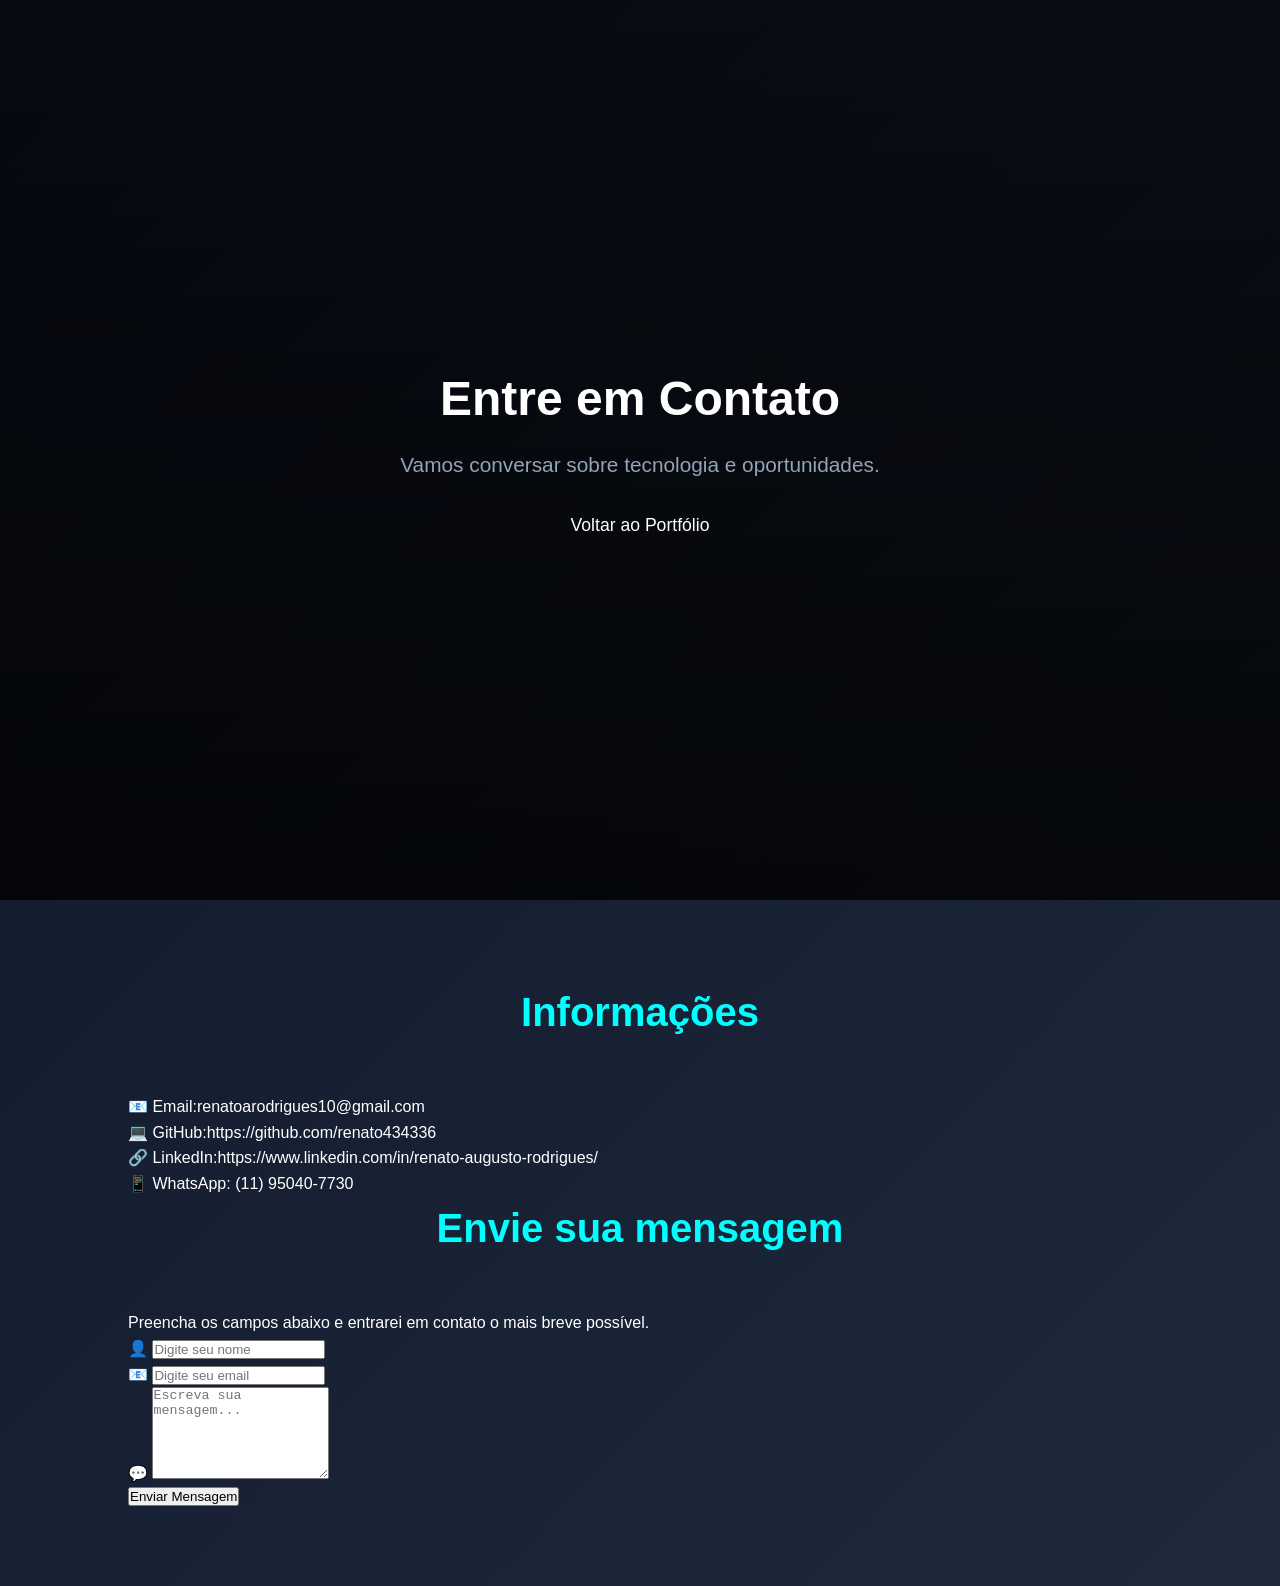
==== contato.html @ 9b9f9943 "Add files via upload" ====
<link rel="stylesheet" href="style.css">
<!DOCTYPE html>
<html lang="pt-br">
<head>
    <meta charset="UTF-8">
    <meta name="viewport" content="width=device-width, initial-scale=1.0">
    <title>Contato</title>
    <link rel="stylesheet" href="../style.css">
</head>
<body>

<header class="contato-header">
    <h1>Entre em Contato</h1>
    <p>Vamos conversar sobre tecnologia e oportunidades.</p>

    <nav>
        <a href="../index.html">Voltar ao Portfólio</a>
    </nav>
</header>

<section class="contato">

    <div class="info-contato">
        <h2>Informações</h2>

        <p>📧 Email:renatoarodrigues10@gmail.com</p>
        <p>💻 GitHub:https://github.com/renato434336</p>
        <p>🔗 LinkedIn:https://www.linkedin.com/in/renato-augusto-rodrigues/</p>
        <p>📱 WhatsApp: (11) 95040-7730</p>
    </div>

<form class="formulario">

    <h2>Envie sua mensagem</h2>
    <p>Preencha os campos abaixo e entrarei em contato o mais breve possível.</p>

    <div class="input-box">
        <span>👤</span>
        <input type="text" placeholder="Digite seu nome" required>
    </div>

    <div class="input-box">
        <span>📧</span>
        <input type="email" placeholder="Digite seu email" required>
    </div>

    <div class="input-box">
        <span>💬</span>
        <textarea placeholder="Escreva sua mensagem..." rows="6" required></textarea>
    </div>

    <button type="submit">Enviar Mensagem</button>

</form>
---- style.css ----
/* RESET */
*{
    margin:0;
    padding:0;
    box-sizing:border-box;
}

/* SCROLL */
html{
    scroll-behavior:smooth;
}

/* BODY */
body{
    font-family: 'Segoe UI', sans-serif;
    background: linear-gradient(135deg,#0f172a,#1e293b);
    color:white;
    line-height:1.6;
}

/* HEADER */
header{
    min-height:100vh;
    display:flex;
    flex-direction:column;
    justify-content:center;
    align-items:center;
    text-align:center;
    padding:40px;
    background:
    linear-gradient(rgba(0,0,0,.6),rgba(0,0,0,.8)),
    url("images/fundo.jpg");
    background-size:cover;
    background-position:center;
}

.perfil{
    width:180px;
    height:180px;
    border-radius:50%;
    border:5px solid cyan;
    object-fit:cover;
    box-shadow:0 0 30px cyan;
    margin-bottom:20px;
    transition:.4s;
}

.perfil:hover{
    transform:scale(1.08);
}

header h1{
    font-size:3rem;
    margin-bottom:10px;
}

header p{
    font-size:1.3rem;
    color:#94a3b8;
}

/* MENU */
nav{
    margin-top:30px;
}

nav a{
    color:white;
    text-decoration:none;
    margin:15px;
    font-size:1.1rem;
    padding:10px 20px;
    border-radius:30px;
    transition:.3s;
}

nav a:hover{
    background:cyan;
    color:black;
    box-shadow:0 0 15px cyan;
}

/* SECTIONS */
section{
    padding:80px 10%;
}

section h2{
    text-align:center;
    font-size:2.5rem;
    margin-bottom:50px;
    color:cyan;
}

/* SOBRE */
#sobre{
    background:#111827;
    border-top:2px solid cyan;
    border-bottom:2px solid cyan;
}

#sobre p{
    max-width:900px;
    margin:auto;
    text-align:justify;
    font-size:1.1rem;
    color:#cbd5e1;
}


.evento{
    width:45%;
    padding:25px;
    background:#1e293b;
    border-radius:15px;
    margin:30px 0;
    position:relative;
    box-shadow:0 0 15px rgba(0,255,255,.2);
    transition:.3s;
}

.evento:hover{
    transform:scale(1.03);
}

.esquerda{
    left:0;
}

.direita{
    left:55%;
}

.evento::after{
    content:'';
    position:absolute;
    width:20px;
    height:20px;
    background:#00ffff;
    border-radius:50%;
    top:30px;
}

.esquerda::after{
    right:-52px;
}

.direita::after{
    left:-52px;
}.cards{
    display:flex;
    gap:25px;
    width:max-content;
    animation:carrossel 20s linear infinite;
}

.cards:hover{
    animation-play-state:paused;
}

/* ÁREA VISÍVEL */
.projetos-container{
    width:100%;
    overflow:hidden;
    position:relative;
    padding:20px 0;
}

/* CARD */
.card{
    min-width:320px;
    background:#000000;
    border-radius:20px;
    overflow:hidden;
    box-shadow:0 6px 18px rgba(0,0,0,0.15);
    transition:0.3s;
}

.card:hover{
    transform:translateY(-8px);
}
.projetos-container{
    width:100%;
    overflow:hidden;
    padding:20px 0;
    position:relative;
}

/* CARDS */
.cards{
    display:flex;
    gap:25px;
    animation:slider 15s infinite;
}

/* CARD */
.card{
    min-width:320px;
    background:#000000;
    border-radius:20px;
    overflow:hidden;
    box-shadow:0 6px 18px rgba(0,0,0,0.15);
    transition:0.3s;
}

.card:hover{
    transform:translateY(-8px);
}

/* IMAGEM */
.card img{
    width:100%;
    height:220px;
    object-fit:cover;
    display:block;
}

/* BOTÃO */
.card a{
    display:inline-block;
    margin:15px;
    padding:12px 24px;
    background:linear-gradient(135deg,#00ffff,#00ffff);
    color:#000000;
    text-decoration:none;
    font-weight:bold;
    border-radius:30px;
    transition:0.3s;
}

.card a:hover{
    background:linear-gradient(135deg,#00ffff,#00ffff);
}

/* ANIMAÇÃO */
@keyframes slider{

    0%{
        transform:translateX(0);
    }

    45%{
        transform:translateX(-35%);
    }

    50%{
        transform:translateX(-35%);
    }

    51%{.projetos-container{
    width:100%;
    overflow:hidden;
    padding:20px 0;
}

/* LISTA DOS PROJETOS */
.cards{
    display:flex;
    gap:25px;
    justify-content:flex-start;

    /* animação */
    animation:voltarInicio 8s linear infinite;
}

/* CARD */
.card{
    min-width:320px;
    background:#000000;
    border-radius:20px;
    overflow:hidden;
    box-shadow:0 6px 18px rgba(0,0,0,0.15);
}

/* IMAGEM */
.card img{
    width:100%;
    height:220px;
    object-fit:cover;
    display:block;
}

/* BOTÃO */
.card a{
    display:inline-block;
    margin:15px;
    padding:12px 24px;
    background:linear-gradient(135deg,#00ffff,#00ffff);
    color:#000000;
    text-decoration:none;
    font-weight:bold;
    border-radius:30px;
}

/* ANIMAÇÃO */
/* assim que o primeiro sair da tela tudo volta */
@keyframes voltarInicio{

    0%{
        transform:translateX(0);
    }

    100%{
        transform:translateX(-345px);
    }
}
        transform:translateX(100%);
    }

    100%{
        transform:translateX(0);
    }
}

/* FOOTER */
footer{
    background:#020617;
    text-align:center;
    padding:40px;
    border-top:2px solid cyan;
}

footer p{
    margin:10px;
    color:#94a3b8;
}

/* RESPONSIVO */
@media(max-width:900px){

    #timeline::before{
        left:20px;
    }

    .evento{
        width:90%;
        left:40px !important;
    }

    .evento::after{
        left:-32px !important;
    }

    header h1{
        font-size:2rem;
    }

    nav a{
        display:block;
        margin:10px auto;
        width:200px;
    }
}
---- style.css ----
/* RESET */
*{
    margin:0;
    padding:0;
    box-sizing:border-box;
}

/* SCROLL */
html{
    scroll-behavior:smooth;
}

/* BODY */
body{
    font-family: 'Segoe UI', sans-serif;
    background: linear-gradient(135deg,#0f172a,#1e293b);
    color:white;
    line-height:1.6;
}

/* HEADER */
header{
    min-height:100vh;
    display:flex;
    flex-direction:column;
    justify-content:center;
    align-items:center;
    text-align:center;
    padding:40px;
    background:
    linear-gradient(rgba(0,0,0,.6),rgba(0,0,0,.8)),
    url("images/fundo.jpg");
    background-size:cover;
    background-position:center;
}

.perfil{
    width:180px;
    height:180px;
    border-radius:50%;
    border:5px solid cyan;
    object-fit:cover;
    box-shadow:0 0 30px cyan;
    margin-bottom:20px;
    transition:.4s;
}

.perfil:hover{
    transform:scale(1.08);
}

header h1{
    font-size:3rem;
    margin-bottom:10px;
}

header p{
    font-size:1.3rem;
    color:#94a3b8;
}

/* MENU */
nav{
    margin-top:30px;
}

nav a{
    color:white;
    text-decoration:none;
    margin:15px;
    font-size:1.1rem;
    padding:10px 20px;
    border-radius:30px;
    transition:.3s;
}

nav a:hover{
    background:cyan;
    color:black;
    box-shadow:0 0 15px cyan;
}

/* SECTIONS */
section{
    padding:80px 10%;
}

section h2{
    text-align:center;
    font-size:2.5rem;
    margin-bottom:50px;
    color:cyan;
}

/* SOBRE */
#sobre{
    background:#111827;
    border-top:2px solid cyan;
    border-bottom:2px solid cyan;
}

#sobre p{
    max-width:900px;
    margin:auto;
    text-align:justify;
    font-size:1.1rem;
    color:#cbd5e1;
}


.evento{
    width:45%;
    padding:25px;
    background:#1e293b;
    border-radius:15px;
    margin:30px 0;
    position:relative;
    box-shadow:0 0 15px rgba(0,255,255,.2);
    transition:.3s;
}

.evento:hover{
    transform:scale(1.03);
}

.esquerda{
    left:0;
}

.direita{
    left:55%;
}

.evento::after{
    content:'';
    position:absolute;
    width:20px;
    height:20px;
    background:#00ffff;
    border-radius:50%;
    top:30px;
}

.esquerda::after{
    right:-52px;
}

.direita::after{
    left:-52px;
}.cards{
    display:flex;
    gap:25px;
    width:max-content;
    animation:carrossel 20s linear infinite;
}

.cards:hover{
    animation-play-state:paused;
}

/* ÁREA VISÍVEL */
.projetos-container{
    width:100%;
    overflow:hidden;
    position:relative;
    padding:20px 0;
}

/* CARD */
.card{
    min-width:320px;
    background:#000000;
    border-radius:20px;
    overflow:hidden;
    box-shadow:0 6px 18px rgba(0,0,0,0.15);
    transition:0.3s;
}

.card:hover{
    transform:translateY(-8px);
}
.projetos-container{
    width:100%;
    overflow:hidden;
    padding:20px 0;
    position:relative;
}

/* CARDS */
.cards{
    display:flex;
    gap:25px;
    animation:slider 15s infinite;
}

/* CARD */
.card{
    min-width:320px;
    background:#000000;
    border-radius:20px;
    overflow:hidden;
    box-shadow:0 6px 18px rgba(0,0,0,0.15);
    transition:0.3s;
}

.card:hover{
    transform:translateY(-8px);
}

/* IMAGEM */
.card img{
    width:100%;
    height:220px;
    object-fit:cover;
    display:block;
}

/* BOTÃO */
.card a{
    display:inline-block;
    margin:15px;
    padding:12px 24px;
    background:linear-gradient(135deg,#00ffff,#00ffff);
    color:#000000;
    text-decoration:none;
    font-weight:bold;
    border-radius:30px;
    transition:0.3s;
}

.card a:hover{
    background:linear-gradient(135deg,#00ffff,#00ffff);
}

/* ANIMAÇÃO */
@keyframes slider{

    0%{
        transform:translateX(0);
    }

    45%{
        transform:translateX(-35%);
    }

    50%{
        transform:translateX(-35%);
    }

    51%{.projetos-container{
    width:100%;
    overflow:hidden;
    padding:20px 0;
}

/* LISTA DOS PROJETOS */
.cards{
    display:flex;
    gap:25px;
    justify-content:flex-start;

    /* animação */
    animation:voltarInicio 8s linear infinite;
}

/* CARD */
.card{
    min-width:320px;
    background:#000000;
    border-radius:20px;
    overflow:hidden;
    box-shadow:0 6px 18px rgba(0,0,0,0.15);
}

/* IMAGEM */
.card img{
    width:100%;
    height:220px;
    object-fit:cover;
    display:block;
}

/* BOTÃO */
.card a{
    display:inline-block;
    margin:15px;
    padding:12px 24px;
    background:linear-gradient(135deg,#00ffff,#00ffff);
    color:#000000;
    text-decoration:none;
    font-weight:bold;
    border-radius:30px;
}

/* ANIMAÇÃO */
/* assim que o primeiro sair da tela tudo volta */
@keyframes voltarInicio{

    0%{
        transform:translateX(0);
    }

    100%{
        transform:translateX(-345px);
    }
}
        transform:translateX(100%);
    }

    100%{
        transform:translateX(0);
    }
}

/* FOOTER */
footer{
    background:#020617;
    text-align:center;
    padding:40px;
    border-top:2px solid cyan;
}

footer p{
    margin:10px;
    color:#94a3b8;
}

/* RESPONSIVO */
@media(max-width:900px){

    #timeline::before{
        left:20px;
    }

    .evento{
        width:90%;
        left:40px !important;
    }

    .evento::after{
        left:-32px !important;
    }

    header h1{
        font-size:2rem;
    }

    nav a{
        display:block;
        margin:10px auto;
        width:200px;
    }
}
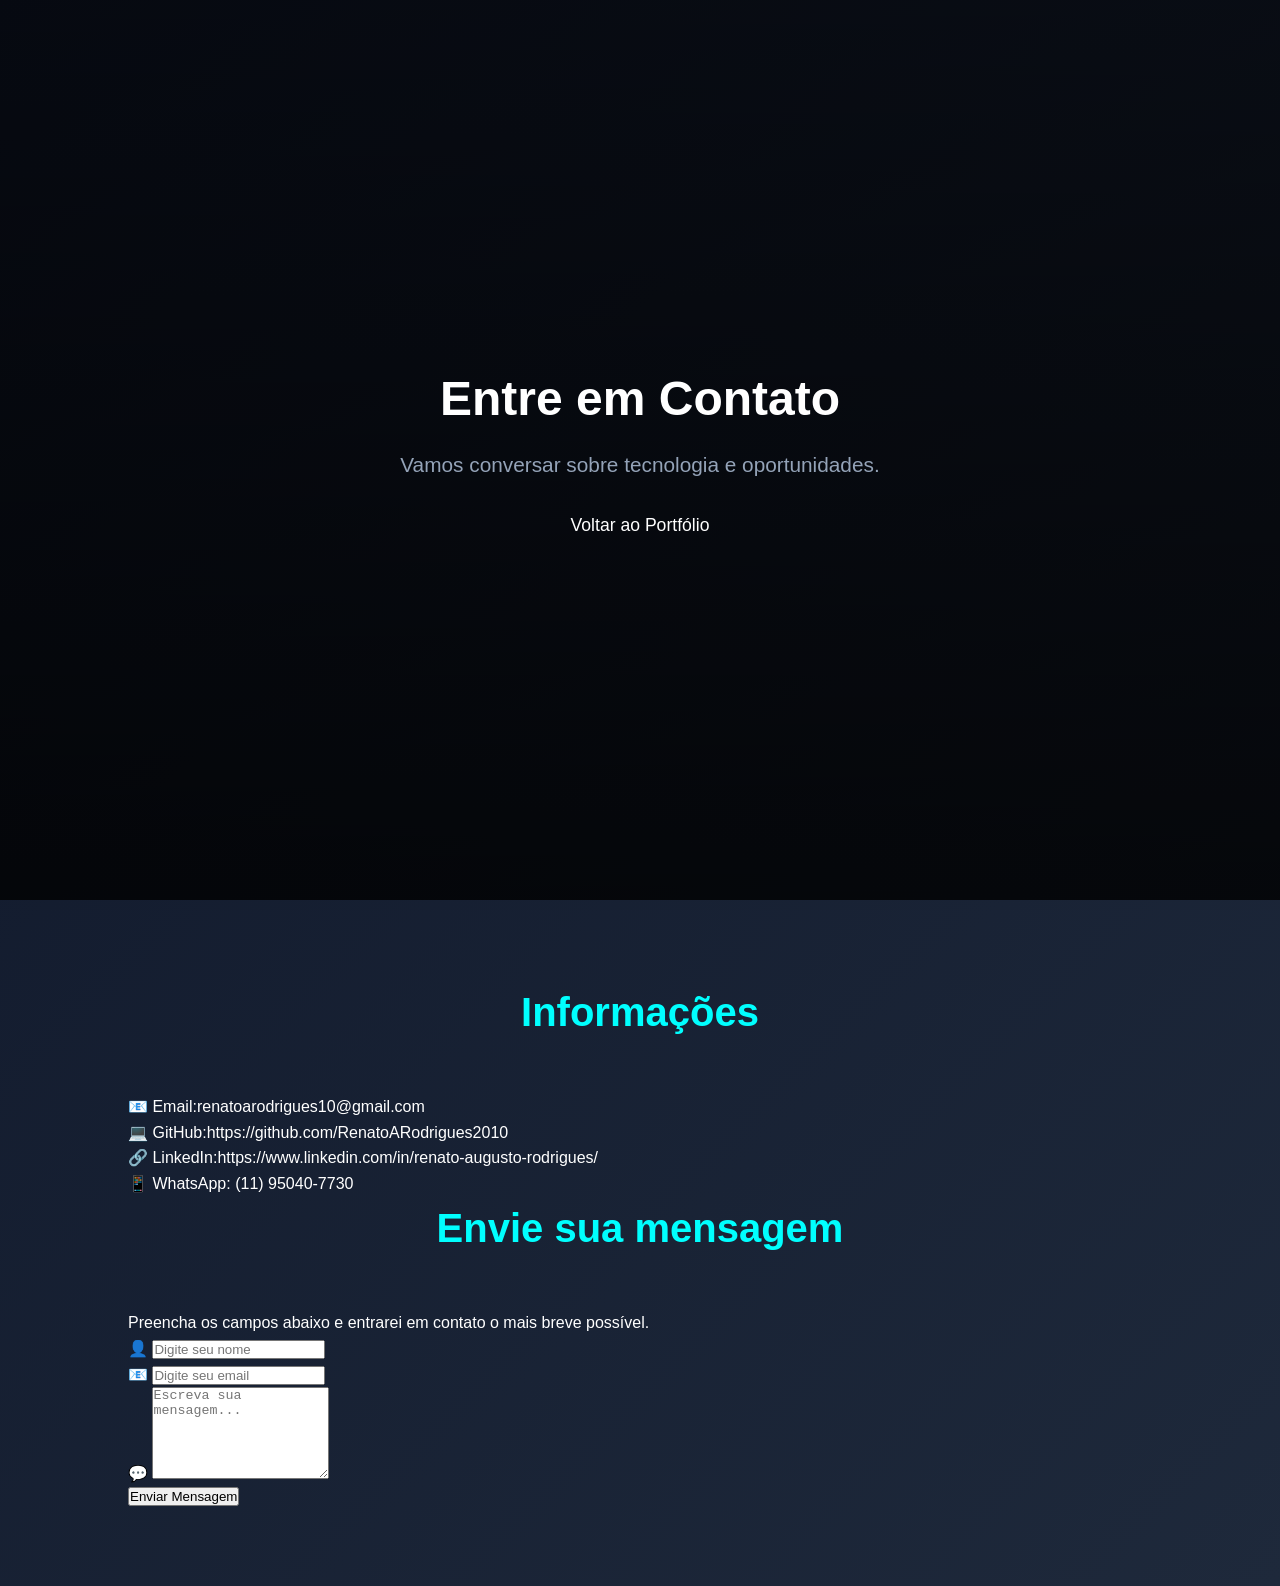
==== commit b1ac15e9: "Update contato.html" ====
--- a/contato.html
+++ b/contato.html
@@ -24,7 +24,7 @@
         <h2>Informações</h2>
 
         <p>📧 Email:renatoarodrigues10@gmail.com</p>
-        <p>💻 GitHub:https://github.com/renato434336</p>
+        <p>💻 GitHub:https://github.com/RenatoARodrigues2010</p>
         <p>🔗 LinkedIn:https://www.linkedin.com/in/renato-augusto-rodrigues/</p>
         <p>📱 WhatsApp: (11) 95040-7730</p>
     </div>
@@ -51,4 +51,4 @@
 
     <button type="submit">Enviar Mensagem</button>
 
-</form>+</form>
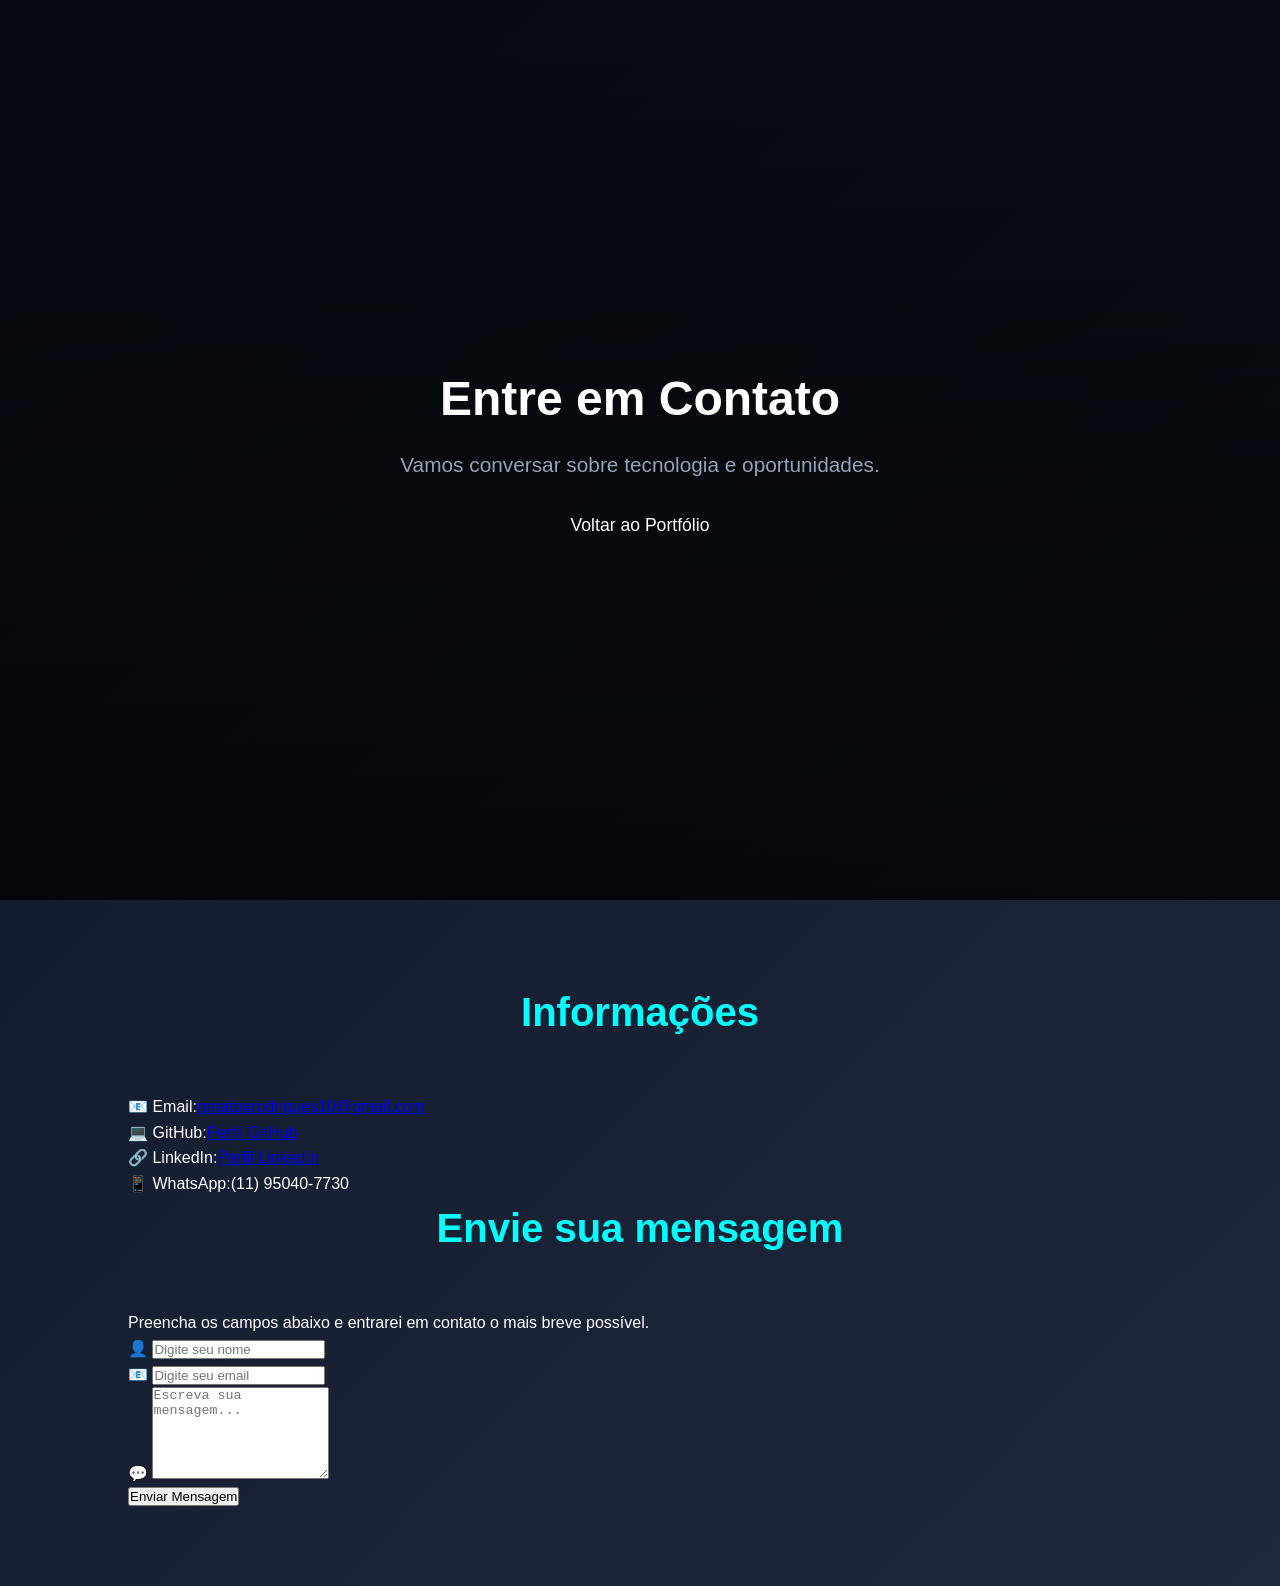
==== commit f7c4e13c: "Update contato.html" ====
--- a/contato.html
+++ b/contato.html
@@ -23,10 +23,10 @@
     <div class="info-contato">
         <h2>Informações</h2>
 
-        <p>📧 Email:renatoarodrigues10@gmail.com</p>
-        <p>💻 GitHub:https://github.com/RenatoARodrigues2010</p>
-        <p>🔗 LinkedIn:https://www.linkedin.com/in/renato-augusto-rodrigues/</p>
-        <p>📱 WhatsApp: (11) 95040-7730</p>
+    <p>📧 Email:<a href="mailto:renatoarodrigues10@gmail.com">renatoarodrigues10@gmail.com</a></p>
+        <p>💻 GitHub:<a href="https://github.com/RenatoARodrigues2010" target="_blank">Perfil GitHub</a></p>
+        <p>🔗 LinkedIn:<a href="https://www.linkedin.com/in/renato-augusto-rodrigues/" target="_blank">Perfil LinkedIn</a></p>
+        <p>📱 WhatsApp:(11) 95040-7730</p>
     </div>
 
 <form class="formulario">
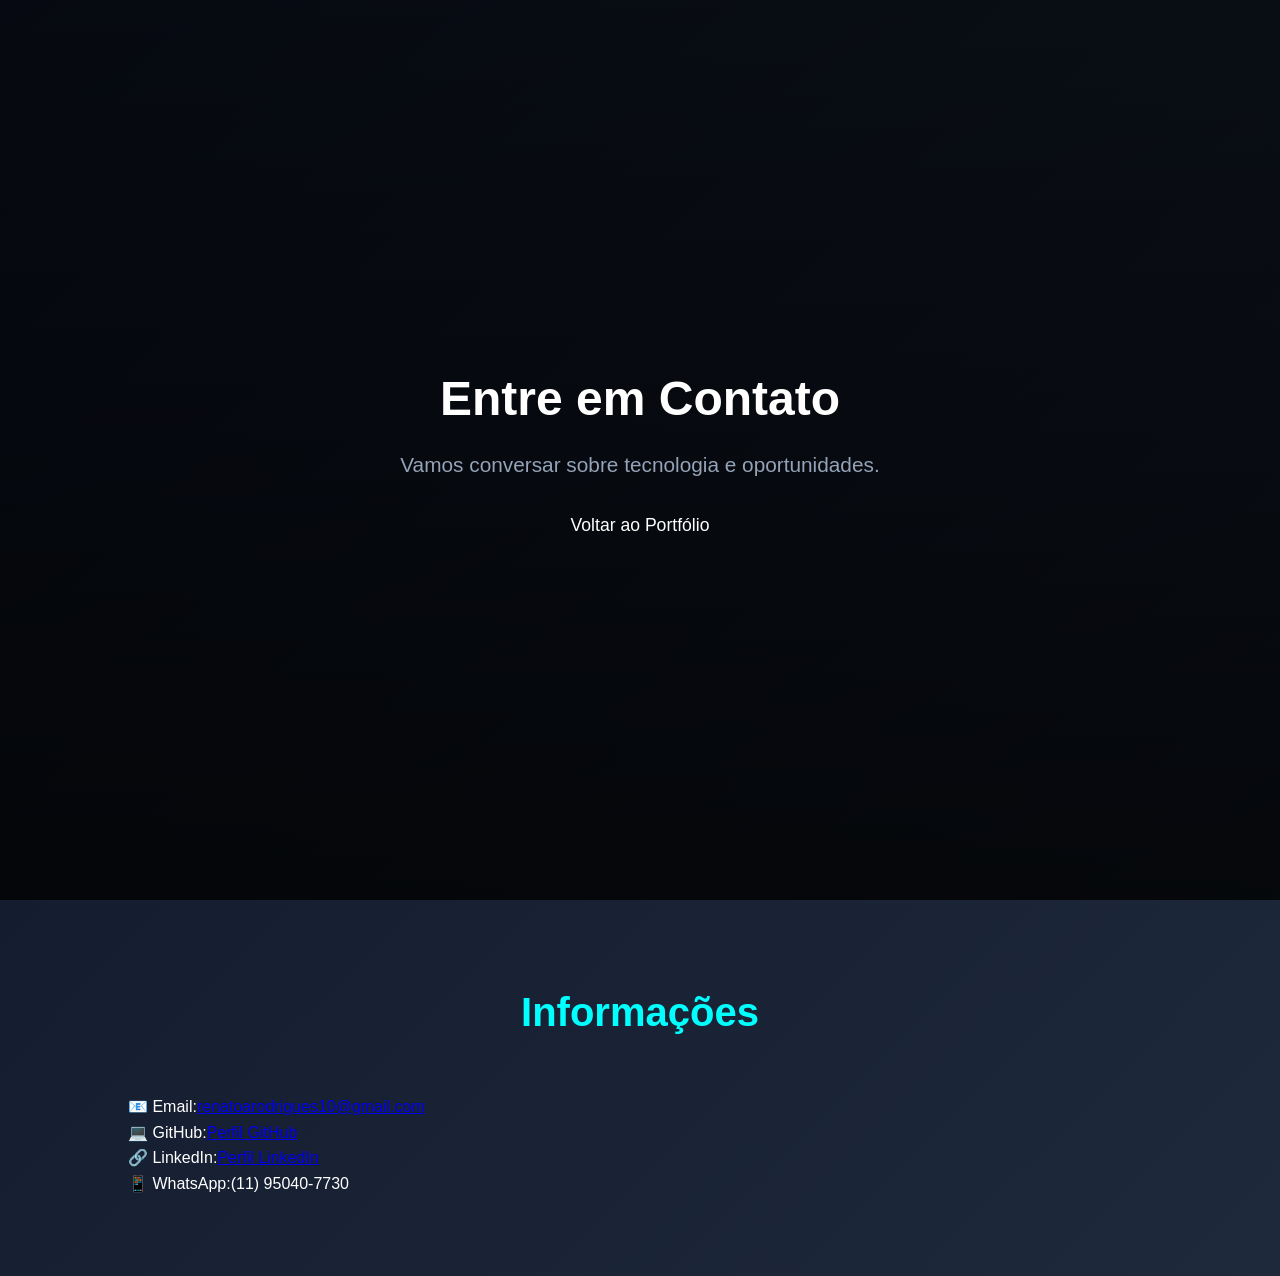
==== commit adad7627: "Add files via upload" ====
--- a/contato.html
+++ b/contato.html
@@ -23,32 +23,8 @@
     <div class="info-contato">
         <h2>Informações</h2>
 
-    <p>📧 Email:<a href="mailto:renatoarodrigues10@gmail.com">renatoarodrigues10@gmail.com</a></p>
+        <p>📧 Email:<a href="mailto:renatoarodrigues10@gmail.com">renatoarodrigues10@gmail.com</a></p>
         <p>💻 GitHub:<a href="https://github.com/RenatoARodrigues2010" target="_blank">Perfil GitHub</a></p>
         <p>🔗 LinkedIn:<a href="https://www.linkedin.com/in/renato-augusto-rodrigues/" target="_blank">Perfil LinkedIn</a></p>
         <p>📱 WhatsApp:(11) 95040-7730</p>
-    </div>
-
-<form class="formulario">
-
-    <h2>Envie sua mensagem</h2>
-    <p>Preencha os campos abaixo e entrarei em contato o mais breve possível.</p>
-
-    <div class="input-box">
-        <span>👤</span>
-        <input type="text" placeholder="Digite seu nome" required>
-    </div>
-
-    <div class="input-box">
-        <span>📧</span>
-        <input type="email" placeholder="Digite seu email" required>
-    </div>
-
-    <div class="input-box">
-        <span>💬</span>
-        <textarea placeholder="Escreva sua mensagem..." rows="6" required></textarea>
-    </div>
-
-    <button type="submit">Enviar Mensagem</button>
-
-</form>
+    </div>
